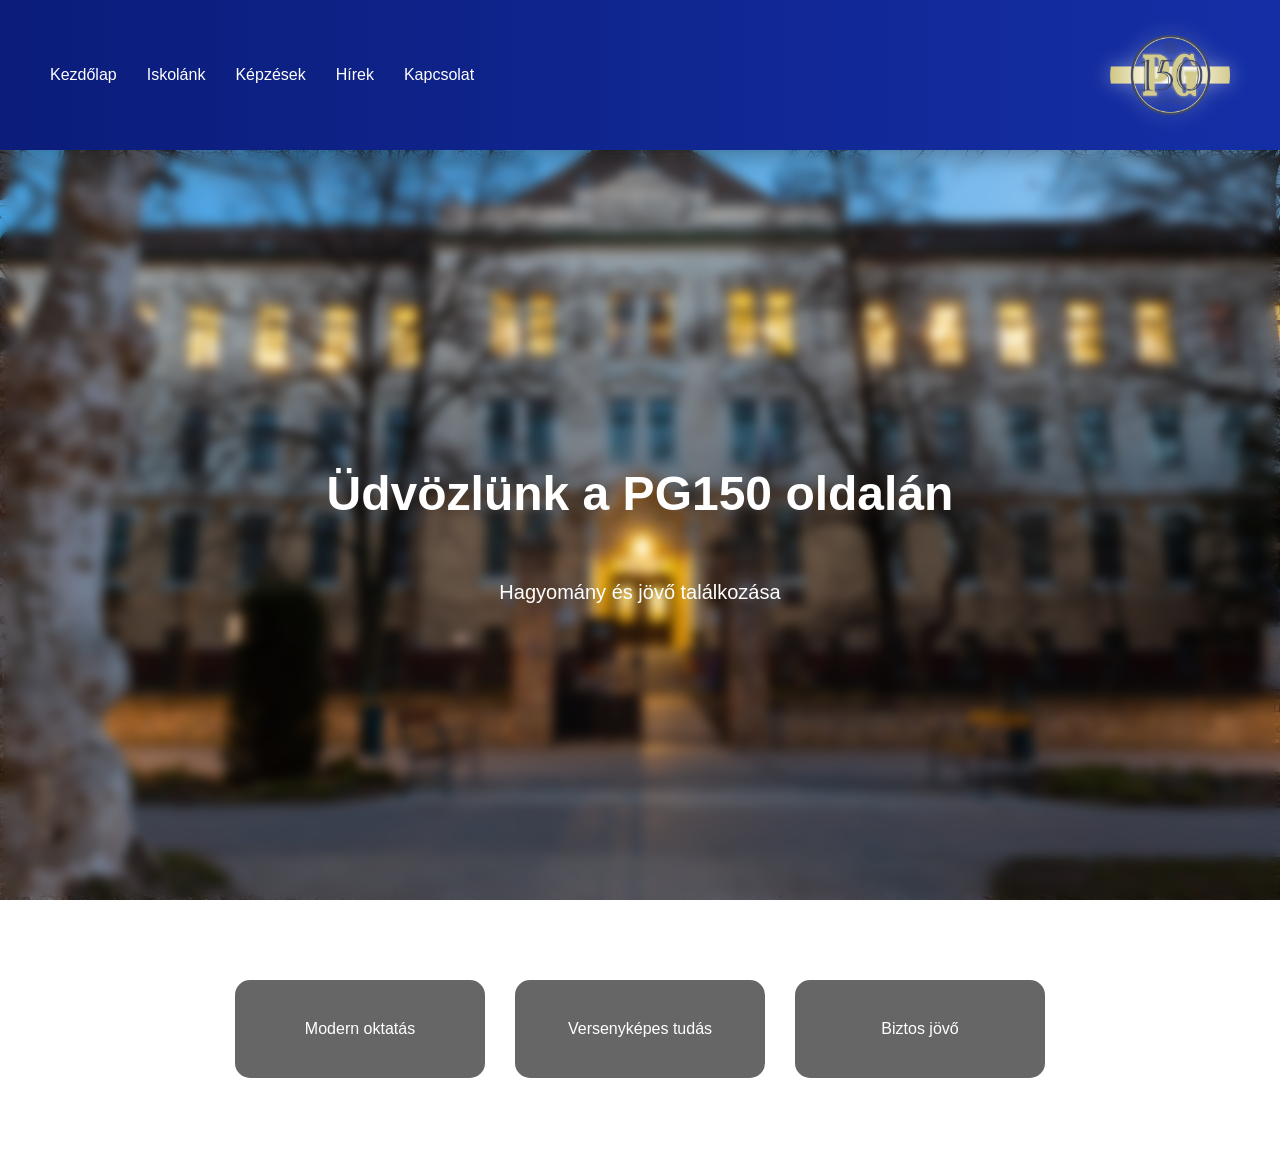
==== index.html @ 6193299e "oldal szepitése" ====
<!DOCTYPE html>
<html lang="hu">
<head>
    <meta charset="UTF-8">
    <meta name="viewport" content="width=device-width, initial-scale=1.0">
    <title>PG150</title>
    <link rel="stylesheet" href="style.css">
</head>
<body>

<header class="logo150">
    <nav>
        <ul>
            <li>Kezdőlap</li>
            <li>Iskolánk</li>
            <li>Képzések</li>
            <li>Hírek</li>
            <li>Kapcsolat</li>
        </ul>
    </nav>

    <img src="kep/logo150.png" alt="PG150 Logo" class="logo">
</header>

<section class="hero">
    <h1 class="fade-in">Üdvözlünk a PG150 oldalán</h1>
    <p class="fade-in delay">Hagyomány és jövő találkozása</p>
</section>

<section class="content">
    <div class="card reveal">Modern oktatás</div>
    <div class="card reveal">Versenyképes tudás</div>
    <div class="card reveal">Biztos jövő</div>
</section>

<script src="script.js"></script>
</body>
</html>
---- style.css ----
*{
  box-sizing: border-box;
  font-family: 'Segoe UI', sans-serif;
}

html, body{
  margin: 0;
  padding: 0;
  height: 100%;
}

/* ==== HÁTTÉR ==== */
body{
  background-image: url(kep/202304211050201709793104_IMG_6706.jpg);
  background-size: cover;
  background-attachment: fixed;
  background-position: center;
  color: white;
}

/* ==== FEJLÉC ==== */
.logo150{
  height: 150px;
  background: linear-gradient(90deg, #0b1c7a, #142fa6);
  display: flex;
  align-items: center;
  justify-content: space-between;
  padding: 0 50px;
  box-shadow: 0 5px 20px rgba(0,0,0,0.4);
}

/* ==== MENÜ ==== */
.logo150 ul{
  display: flex;
  list-style: none;
  gap: 30px;
  padding: 0;
  margin: 0;
}

.logo150 li{
  cursor: pointer;
  position: relative;
}

.logo150 li::after{
  content:'';
  position:absolute;
  left:0;
  bottom:-5px;
  width:0;
  height:2px;
  background:white;
  transition:0.3s;
}

.logo150 li:hover::after{
  width:100%;
}

/* ==== LOGÓ ==== */
.logo{
  width: 120px;
  animation: spinSlow 10s linear infinite;
  filter: drop-shadow(0 0 10px rgba(255,255,255,0.4));
}

@keyframes spinSlow {
  from { transform: rotateY(0); }
  to { transform: rotateY(360deg); }
}

/* ==== HERO ==== */
.hero{
  height: calc(100vh - 150px);
  backdrop-filter: blur(6px);
  display:flex;
  flex-direction: column;
  align-items: center;
  justify-content: center;
  text-align: center;
}

.hero h1{
  font-size: 48px;
}

.hero p{
  font-size: 20px;
  opacity: 0.8;
}

/* ==== BELÉPŐ ANIM ==== */
.fade-in{
  opacity: 0;
  animation: fadeIn 1.5s forwards;
}

.delay{
  animation-delay: 0.5s;
}

@keyframes fadeIn{
  to{
    opacity:1;
    transform: translateY(0);
  }
  from{
    transform: translateY(20px);
  }
}

/* ==== TARTALOM KÁRTYÁK ==== */
.content{
  padding: 80px;
  display: flex;
  gap: 30px;
  justify-content: center;
}

.card{
  background: rgba(0,0,0,0.6);
  padding: 40px;
  border-radius: 15px;
  width: 250px;
  text-align: center;
  transform: translateY(40px);
  opacity: 0;
  transition: 0.6s;
}

.card:hover{
  transform: scale(1.05);
  background: rgba(20,47,166,0.9);
}
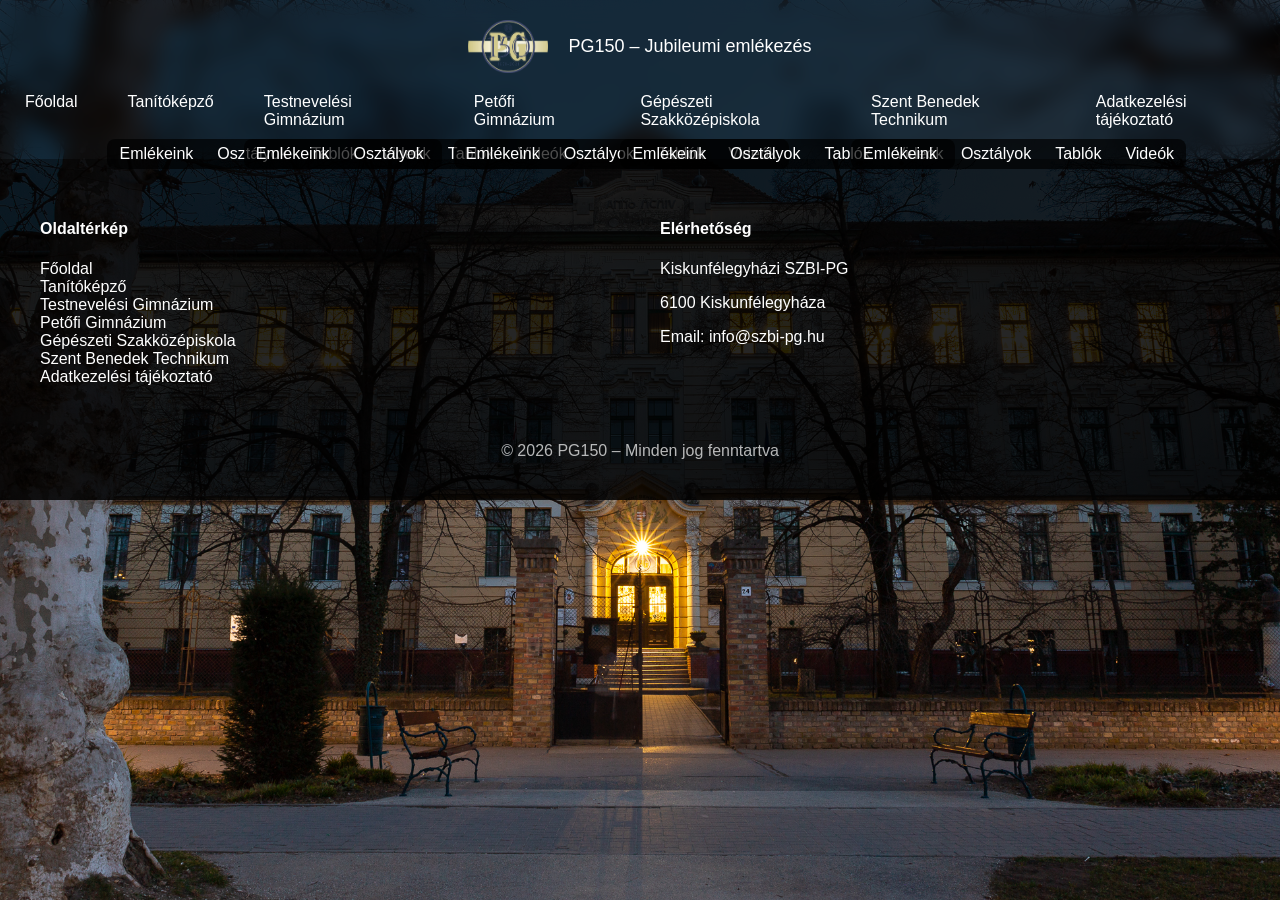
==== commit daac7013: "Az egesz oldal ami fullrosz" ====
--- a/index.html
+++ b/index.html
@@ -1,37 +1,167 @@
 <!DOCTYPE html>
 <html lang="hu">
 <head>
-    <meta charset="UTF-8">
-    <meta name="viewport" content="width=device-width, initial-scale=1.0">
-    <title>PG150</title>
-    <link rel="stylesheet" href="style.css">
+<meta charset="UTF-8">
+<meta name="viewport" content="width=device-width, initial-scale=1.0">
+<title>PG150 Jubileumi oldal</title>
+<link rel="stylesheet" href="style.css">
 </head>
 <body>
 
-<header class="logo150">
-    <nav>
-        <ul>
-            <li>Kezdőlap</li>
-            <li>Iskolánk</li>
-            <li>Képzések</li>
-            <li>Hírek</li>
-            <li>Kapcsolat</li>
-        </ul>
-    </nav>
+<!-- ===== HEADER / FŐMENÜ ===== -->
+<header class="main-header">
+  <div class="logo-area">
+    <img src="kep/logo150.png" class="logo" alt="PG150 Logo">
+    <div class="intro-text">PG150 – Jubileumi emlékezés</div>
+  </div>
 
-    <img src="kep/logo150.png" alt="PG150 Logo" class="logo">
+  <nav class="main-nav">
+  <ul>
+    <li class="menu">Főoldal</li>
+
+    <li class="menu">Tanítóképző
+      <ul class="submenu">
+        <li>Emlékeink</li>
+        <li>Osztályok</li>
+        <li>Tablók</li>
+        <li>Videók</li>
+      </ul>
+    </li>
+
+    <li class="menu">Testnevelési Gimnázium
+      <ul class="submenu">
+        <li>Emlékeink</li>
+        <li>Osztályok</li>
+        <li>Tablók</li>
+        <li>Videók</li>
+      </ul>
+    </li>
+
+    <li class="menu">Petőfi Gimnázium
+      <ul class="submenu">
+        <li>Emlékeink</li>
+        <li>Osztályok</li>
+        <li>Tablók</li>
+        <li>Videók</li>
+      </ul>
+    </li>
+
+    <li class="menu">Gépészeti Szakközépiskola
+      <ul class="submenu">
+        <li>Emlékeink</li>
+        <li>Osztályok</li>
+        <li>Tablók</li>
+        <li>Videók</li>
+      </ul>
+    </li>
+
+    <li class="menu">Szent Benedek Technikum
+      <ul class="submenu">
+        <li>Emlékeink</li>
+        <li>Osztályok</li>
+        <li>Tablók</li>
+        <li>Videók</li>
+      </ul>
+    </li>
+
+    <li class="menu">Adatkezelési tájékoztató</li>
+  </ul>
+</nav>
+
 </header>
 
-<section class="hero">
-    <h1 class="fade-in">Üdvözlünk a PG150 oldalán</h1>
-    <p class="fade-in delay">Hagyomány és jövő találkozása</p>
-</section>
+<!-- ===== FŐ TARTALOM ===== -->
+<main>
 
-<section class="content">
-    <div class="card reveal">Modern oktatás</div>
-    <div class="card reveal">Versenyképes tudás</div>
-    <div class="card reveal">Biztos jövő</div>
-</section>
+  <!-- ===== KORSZAK SZEKCIÓK ===== -->
+  <section class="era glass tanitokepzo-era" style="display:none;">
+    <div class="era-image">
+      <img src="kep/1.fejezet.jpg" alt="Tanítóképző">
+    </div>
+    <div class="era-text">
+      <h2>Tanítóképző</h2>
+      <p>Ide kerül a Tanítóképzős korszak teljes szövege.</p>
+    </div>
+  </section>
+
+  <section class="era glass testneveles-era" style="display:none;">
+    <div class="era-image">
+      <img src="kep/2.fejezet.jpg" alt="Testnevelési Gimnázium">
+    </div>
+    <div class="era-text">
+      <h2>Testnevelési Gimnázium</h2>
+      <p>Ide a hozzá tartozó szöveg…</p>
+    </div>
+  </section>
+
+  <section class="era glass petofi-era" style="display:none;">
+    <div class="era-image">
+      <img src="kep/3.fejezet.jpg" alt="Petőfi Gimnázium">
+    </div>
+    <div class="era-text">
+      <h2>Petőfi Gimnázium</h2>
+      <p>Ide a hozzá tartozó szöveg…</p>
+    </div>
+  </section>
+
+  <section class="era glass gepeszet-era" style="display:none;">
+    <div class="era-image">
+      <img src="kep/4.fejezet.jpg" alt="Gépészeti Szakközépiskola">
+    </div>
+    <div class="era-text">
+      <h2>Gépészeti Szakközépiskola</h2>
+      <p>Ide a hozzá tartozó szöveg…</p>
+    </div>
+  </section>
+
+  <section class="era glass szentbenedek-era" style="display:none;">
+    <div class="era-image">
+      <img src="kep/5.fejezet.jpg" alt="Szent Benedek Technikum">
+    </div>
+    <div class="era-text">
+      <h2>Szent Benedek Technikum</h2>
+      <p>Ide a hozzá tartozó szöveg…</p>
+    </div>
+  </section>
+
+  <section class="era glass adat-era" style="display:none;">
+    <div class="era-image">
+      <img src="kep/6.fejezet.jpg" alt="Adatkezelési tájékoztató">
+    </div>
+    <div class="era-text">
+      <h2>Adatkezelési tájékoztató</h2>
+      <p>Itt jelenik meg az adatkezelési tartalom.</p>
+    </div>
+  </section>
+
+</main>
+
+<!-- ===== FOOTER ===== -->
+<footer class="footer">
+  <div class="footer-map">
+    <h4>Oldaltérkép</h4>
+    <ul>
+      <li>Főoldal</li>
+      <li>Tanítóképző</li>
+      <li>Testnevelési Gimnázium</li>
+      <li>Petőfi Gimnázium</li>
+      <li>Gépészeti Szakközépiskola</li>
+      <li>Szent Benedek Technikum</li>
+      <li>Adatkezelési tájékoztató</li>
+    </ul>
+  </div>
+
+  <div class="footer-contact">
+    <h4>Elérhetőség</h4>
+    <p>Kiskunfélegyházi SZBI-PG</p>
+    <p>6100 Kiskunfélegyháza</p>
+    <p>Email: info@szbi-pg.hu</p>
+  </div>
+
+  <div class="footer-copy">
+    © 2026 PG150 – Minden jog fenntartva
+  </div>
+</footer>
 
 <script src="script.js"></script>
 </body>
--- a/style.css
+++ b/style.css
@@ -1,137 +1,124 @@
-*{
-  box-sizing: border-box;
-  font-family: 'Segoe UI', sans-serif;
+*{box-sizing:border-box;}
+body{
+  margin:0;
+  font-family:'Segoe UI', sans-serif;
+  background:url(kep/202304211050201709793104_IMG_6706.jpg) center/cover fixed;
+  color:white;
 }
 
-html, body{
-  margin: 0;
-  padding: 0;
-  height: 100%;
+/* ===== HEADER ===== */
+.main-header{
+  background: rgba(0,0,0,0.75);
+  padding:20px 0;
+  backdrop-filter: blur(10px);
+  position: sticky;
+  top:0;
+  z-index:1000;
 }
 
-/* ==== HÁTTÉR ==== */
-body{
-  background-image: url(kep/202304211050201709793104_IMG_6706.jpg);
-  background-size: cover;
-  background-attachment: fixed;
-  background-position: center;
-  color: white;
+.logo-area{
+  display:flex;
+  align-items:center;
+  justify-content:center;
+  gap:20px;
+  padding-bottom:10px;
 }
 
-/* ==== FEJLÉC ==== */
-.logo150{
-  height: 150px;
-  background: linear-gradient(90deg, #0b1c7a, #142fa6);
-  display: flex;
-  align-items: center;
-  justify-content: space-between;
-  padding: 0 50px;
-  box-shadow: 0 5px 20px rgba(0,0,0,0.4);
+.logo{width:80px;animation:spinSlow 12s linear infinite;}
+@keyframes spinSlow{to{transform:rotateY(360deg);}}
+.intro-text{font-size:18px; text-align:center;}
+
+/* ===== MENU ===== */
+.main-nav ul{
+  display:flex;
+  justify-content:center;
+  list-style:none;
+  margin:0;
+  padding:0;
 }
 
-/* ==== MENÜ ==== */
-.logo150 ul{
-  display: flex;
-  list-style: none;
-  gap: 30px;
-  padding: 0;
-  margin: 0;
-}
-
-.logo150 li{
-  cursor: pointer;
-  position: relative;
-}
-
-.logo150 li::after{
-  content:'';
-  position:absolute;
-  left:0;
-  bottom:-5px;
-  width:0;
-  height:2px;
-  background:white;
+.menu{
+  position:relative;
+  padding:10px 20px;
+  margin:0 5px;
+  cursor:pointer;
+  border-radius:10px;
   transition:0.3s;
 }
 
-.logo150 li:hover::after{
-  width:100%;
+/* Alapból rejtve az almenü */
+.submenu{
+  display:none; 
+  position:absolute;
+  top:100%;
+  left:0;
+  list-style:none;
+  padding:10px;
+  min-width:180px;
+  background:rgba(0,0,0,0.7);
+  border-radius:8px;
 }
 
-/* ==== LOGÓ ==== */
-.logo{
-  width: 120px;
-  animation: spinSlow 10s linear infinite;
-  filter: drop-shadow(0 0 10px rgba(255,255,255,0.4));
+/* Csak hover-re jelenik meg */
+.menu:hover .submenu{
+  display:block;
 }
-
-@keyframes spinSlow {
-  from { transform: rotateY(0); }
-  to { transform: rotateY(360deg); }
-}
-
-/* ==== HERO ==== */
-.hero{
-  height: calc(100vh - 150px);
-  backdrop-filter: blur(6px);
-  display:flex;
-  flex-direction: column;
-  align-items: center;
-  justify-content: center;
-  text-align: center;
-}
-
-.hero h1{
-  font-size: 48px;
-}
-
-.hero p{
-  font-size: 20px;
-  opacity: 0.8;
-}
-
-/* ==== BELÉPŐ ANIM ==== */
-.fade-in{
-  opacity: 0;
-  animation: fadeIn 1.5s forwards;
-}
-
-.delay{
-  animation-delay: 0.5s;
-}
-
-@keyframes fadeIn{
-  to{
-    opacity:1;
-    transform: translateY(0);
-  }
-  from{
-    transform: translateY(20px);
-  }
-}
-
-/* ==== TARTALOM KÁRTYÁK ==== */
-.content{
-  padding: 80px;
-  display: flex;
-  gap: 30px;
-  justify-content: center;
-}
-
-.card{
-  background: rgba(0,0,0,0.6);
-  padding: 40px;
-  border-radius: 15px;
-  width: 250px;
-  text-align: center;
-  transform: translateY(40px);
-  opacity: 0;
-  transition: 0.6s;
-}
-
-.card:hover{
-  transform: scale(1.05);
-  background: rgba(20,47,166,0.9);
+.submenu li{
+  padding:6px 12px;
+  white-space: nowrap;
 }
 
 
+/* Színek a menü pontokhoz */
+.tanitokepzo{background:#311d1f;color:#fcf5a8;}
+.testneveles{background:#1f3864;color:#bbd5ed;}
+.petofi{background:#385723;color:#ccffcc;}
+.gepeszet{background:#636466;color:#dcddde;}
+.szentbenedek{background:#6d4e27;color:#f3dbaf;}
+.mozaik{background:#8a0054;color:#e2d0d9;}
+
+/* ===== TARTALOM ===== */
+.glass{
+  max-width:1100px;
+  margin:60px auto;
+  padding:40px;
+  background:rgba(255,255,255,0.12);
+  backdrop-filter:blur(14px);
+  border-radius:30px;
+  box-shadow:0 20px 40px rgba(0,0,0,0.5);
+}
+.era{
+  display:grid;
+  grid-template-columns:1fr 1.2fr;
+  gap:40px;
+  align-items:center;
+  margin-bottom:80px;
+}
+.era-image img{width:100%;border-radius:20px;box-shadow:0 20px 40px rgba(0,0,0,0.5);}
+.era-text h2{margin-top:0;font-size:32px;}
+.era-text p{line-height:1.7;font-size:17px;}
+
+/* Korszak színek */
+.tanitokepzo-era h2{color:#fcf5a8;}
+.testneveles-era h2{color:#bbd5ed;}
+.petofi-era h2{color:#ccffcc;}
+.gepeszet-era h2{color:#dcddde;}
+.szentbenedek-era h2{color:#f3dbaf;}
+.adat-era h2{color:#e2d0d9;}
+
+/* ===== FOOTER ===== */
+.footer{
+  background:rgba(0,0,0,0.85);
+  padding:40px;
+  display:grid;
+  grid-template-columns:1fr 1fr;
+  gap:40px;
+}
+.footer ul{list-style:none;padding:0;}
+.footer-copy{grid-column:1/-1;text-align:center;opacity:0.7;}
+
+/* ===== RESPONSIVE ===== */
+@media(max-width:900px){
+  .era{grid-template-columns:1fr;text-align:center;}
+  .main-nav ul{flex-direction:column;}
+}
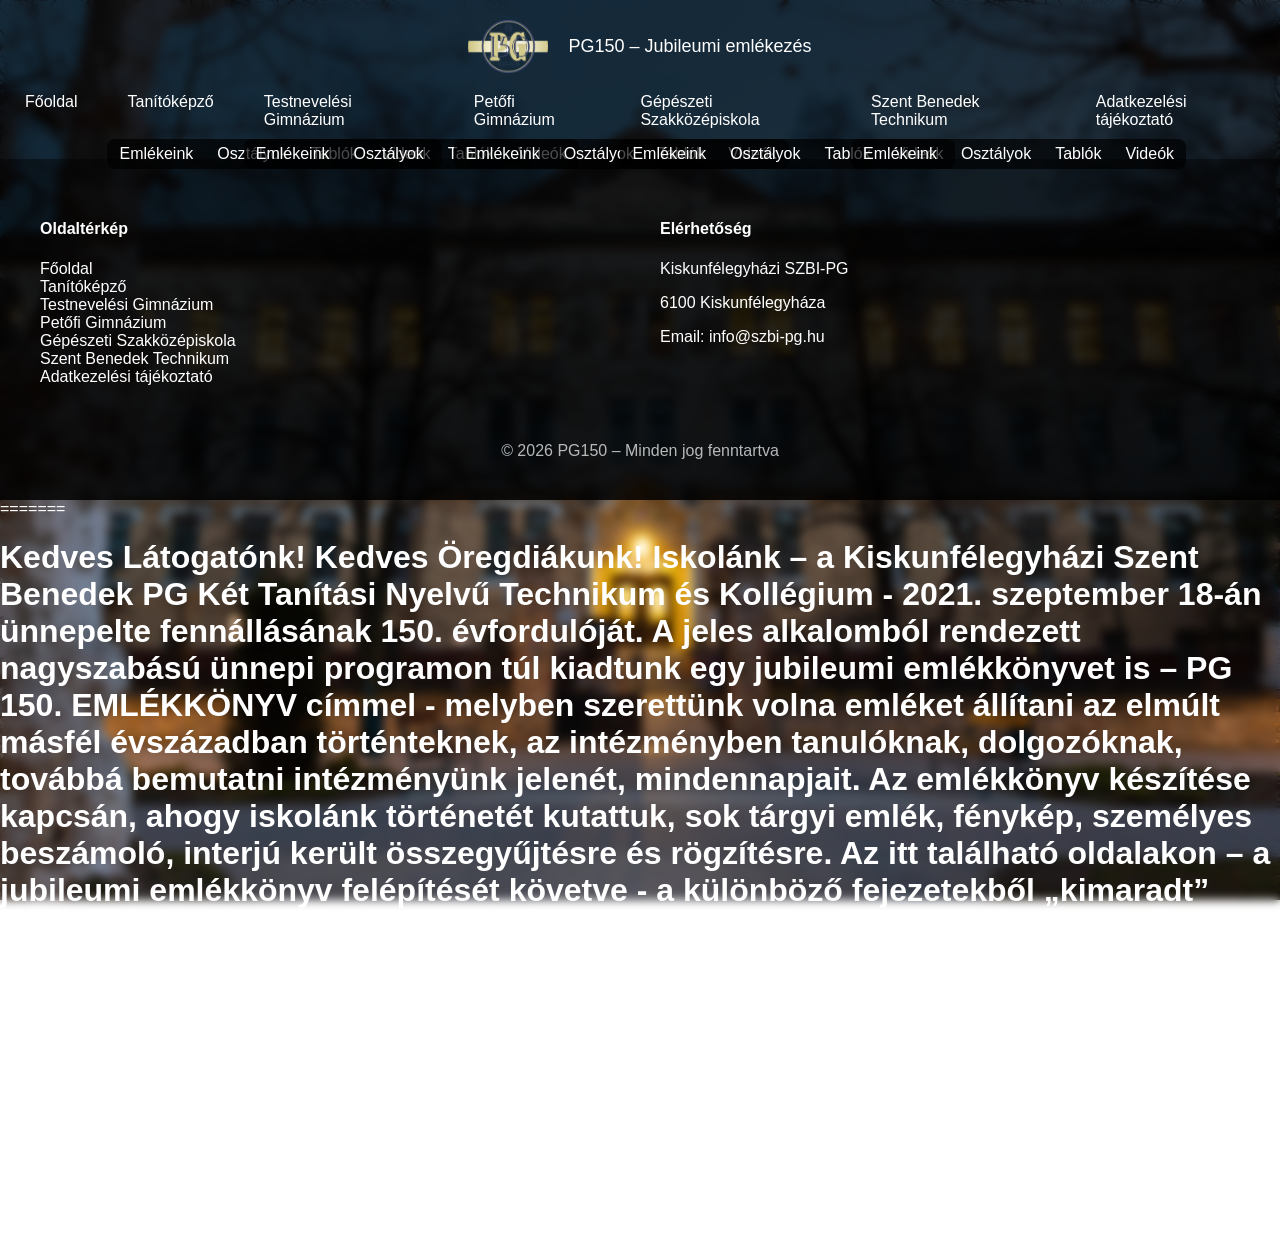
==== commit ad1bf2d3: "wwe éáj" ====
--- a/index.html
+++ b/index.html
@@ -78,6 +78,7 @@
     <div class="era-image">
       <img src="kep/1.fejezet.jpg" alt="Tanítóképző">
     </div>
+<<<<<<< Updated upstream
     <div class="era-text">
       <h2>Tanítóképző</h2>
       <p>Ide kerül a Tanítóképzős korszak teljes szövege.</p>
@@ -164,5 +165,20 @@
 </footer>
 
 <script src="script.js"></script>
+=======
+    <h1>Kedves Látogatónk!
+Kedves Öregdiákunk!
+
+Iskolánk – a Kiskunfélegyházi Szent Benedek PG Két Tanítási Nyelvű Technikum és Kollégium - 2021. szeptember 18-án ünnepelte fennállásának 150. évfordulóját.
+A jeles alkalomból rendezett nagyszabású ünnepi programon túl kiadtunk egy jubileumi emlékkönyvet is – PG 150. EMLÉKKÖNYV címmel - melyben szerettünk volna emléket állítani az elmúlt másfél évszázadban történteknek, az intézményben tanulóknak, dolgozóknak, továbbá bemutatni intézményünk jelenét, mindennapjait.
+Az emlékkönyv készítése kapcsán, ahogy iskolánk történetét kutattuk, sok tárgyi emlék, fénykép, személyes beszámoló, interjú került összegyűjtésre és rögzítésre.
+Az itt található oldalakon – a jubileumi emlékkönyv felépítését követve - a különböző fejezetekből „kimaradt” képeket és kapcsolódó interjúkat, összegyűjtött anyagokat szeretnénk megtekinthetővé és elérhetővé tenni.
+Látható és elérhető továbbá ezen a felületen az évfordulóra való készületünk és ünneplésünk során létrejött tartalom – visszaemlékező videók, az ünnepségen készült felvételek stb.
+
+Szeretettel bíztatjuk a Kedves Látogatót, hogy forgassa a jubileumi emlékkönyvünket és lapozza át itt is a virtuális oldalakat tartalmakat. Tekintsék meg azt a gazdag háttéranyagot, melyet öregdiákjaink, elődeink rendelkezésünkre bocsátottak – szóban, képben, tárgyi emlékekben.
+
+Iskolaközösségünk nevében: a Jubileumi Emlékbizottság
+</h1>
+>>>>>>> Stashed changes
 </body>
 </html>
--- a/style.css
+++ b/style.css
@@ -1,9 +1,37 @@
 *{box-sizing:border-box;}
 body{
+<<<<<<< Updated upstream
   margin:0;
   font-family:'Segoe UI', sans-serif;
   background:url(kep/202304211050201709793104_IMG_6706.jpg) center/cover fixed;
   color:white;
+=======
+background-size: auto;
+background-image:url(kep/202304211050201709793104_IMG_6706.jpg);
+backdrop-filter: blur(5px);
+margin: 0;
+padding: 0px;
+padding-left: 0px;
+padding-bottom: 0px;
+padding-top: 0px;
+padding-right: 0px;
+background-repeat: repeat-y no-repeat;
+  background-image: url(kep/202304211050201709793104_IMG_6706.jpg);
+  background-position: center center;   /* KÖZÉPRE */
+  background-repeat: no-repeat;          /* ne ismétlődjön */
+  background-size: cover;                /* töltse ki a képernyőt */
+  
+  backdrop-filter: blur(5px);
+  margin: 0;
+  padding: 0;
+
+}
+.logo150{
+    text-align: center; 
+    background-color: rgb(21, 21, 150);
+    height: 150px;
+
+>>>>>>> Stashed changes
 }
 
 /* ===== HEADER ===== */
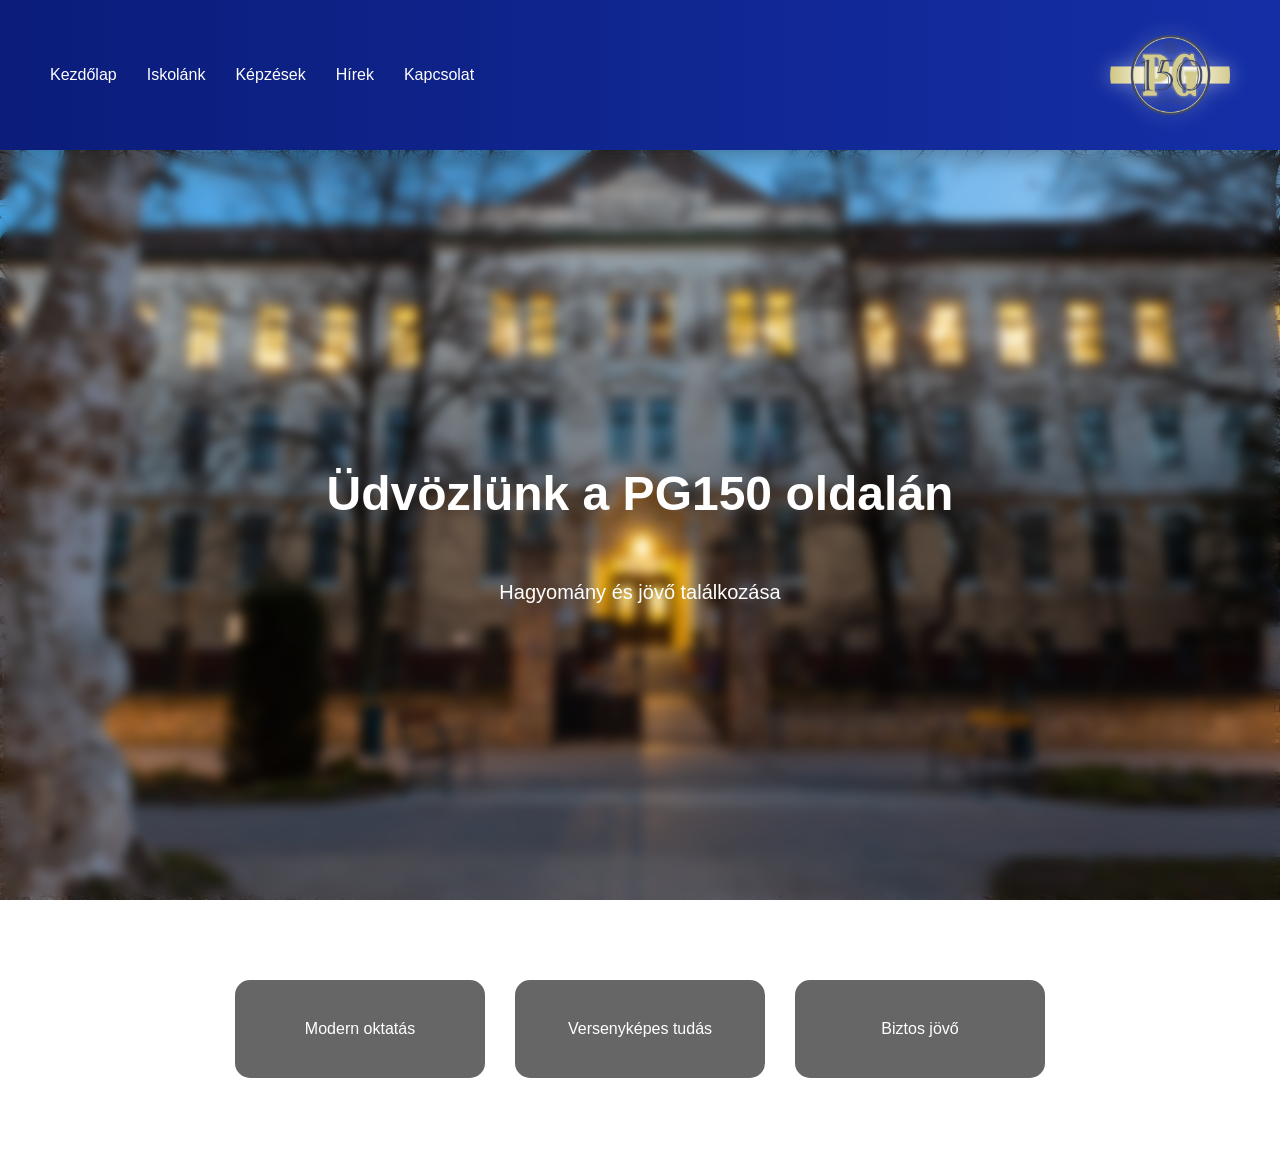
==== commit 7a347907: "Vissza az alapokra" ====
--- a/index.html
+++ b/index.html
@@ -1,184 +1,38 @@
 <!DOCTYPE html>
 <html lang="hu">
 <head>
-<meta charset="UTF-8">
-<meta name="viewport" content="width=device-width, initial-scale=1.0">
-<title>PG150 Jubileumi oldal</title>
-<link rel="stylesheet" href="style.css">
+    <meta charset="UTF-8">
+    <meta name="viewport" content="width=device-width, initial-scale=1.0">
+    <title>PG150</title>
+    <link rel="stylesheet" href="style.css">
 </head>
 <body>
 
-<!-- ===== HEADER / FŐMENÜ ===== -->
-<header class="main-header">
-  <div class="logo-area">
-    <img src="kep/logo150.png" class="logo" alt="PG150 Logo">
-    <div class="intro-text">PG150 – Jubileumi emlékezés</div>
-  </div>
+<header class="logo150">
+    <nav>
+        <ul>
+            <li>Kezdőlap</li>
+            <li>Iskolánk</li>
+            <li>Képzések</li>
+            <li>Hírek</li>
+            <li>Kapcsolat</li>
+        </ul>
+    </nav>
 
-  <nav class="main-nav">
-  <ul>
-    <li class="menu">Főoldal</li>
-
-    <li class="menu">Tanítóképző
-      <ul class="submenu">
-        <li>Emlékeink</li>
-        <li>Osztályok</li>
-        <li>Tablók</li>
-        <li>Videók</li>
-      </ul>
-    </li>
-
-    <li class="menu">Testnevelési Gimnázium
-      <ul class="submenu">
-        <li>Emlékeink</li>
-        <li>Osztályok</li>
-        <li>Tablók</li>
-        <li>Videók</li>
-      </ul>
-    </li>
-
-    <li class="menu">Petőfi Gimnázium
-      <ul class="submenu">
-        <li>Emlékeink</li>
-        <li>Osztályok</li>
-        <li>Tablók</li>
-        <li>Videók</li>
-      </ul>
-    </li>
-
-    <li class="menu">Gépészeti Szakközépiskola
-      <ul class="submenu">
-        <li>Emlékeink</li>
-        <li>Osztályok</li>
-        <li>Tablók</li>
-        <li>Videók</li>
-      </ul>
-    </li>
-
-    <li class="menu">Szent Benedek Technikum
-      <ul class="submenu">
-        <li>Emlékeink</li>
-        <li>Osztályok</li>
-        <li>Tablók</li>
-        <li>Videók</li>
-      </ul>
-    </li>
-
-    <li class="menu">Adatkezelési tájékoztató</li>
-  </ul>
-</nav>
-
+    <img src="kep/logo150.png" alt="PG150 Logo" class="logo">
 </header>
 
-<!-- ===== FŐ TARTALOM ===== -->
-<main>
+<section class="hero">
+    <h1 class="fade-in">Üdvözlünk a PG150 oldalán</h1>
+    <p class="fade-in delay">Hagyomány és jövő találkozása</p>
+</section>
 
-  <!-- ===== KORSZAK SZEKCIÓK ===== -->
-  <section class="era glass tanitokepzo-era" style="display:none;">
-    <div class="era-image">
-      <img src="kep/1.fejezet.jpg" alt="Tanítóképző">
-    </div>
-<<<<<<< Updated upstream
-    <div class="era-text">
-      <h2>Tanítóképző</h2>
-      <p>Ide kerül a Tanítóképzős korszak teljes szövege.</p>
-    </div>
-  </section>
-
-  <section class="era glass testneveles-era" style="display:none;">
-    <div class="era-image">
-      <img src="kep/2.fejezet.jpg" alt="Testnevelési Gimnázium">
-    </div>
-    <div class="era-text">
-      <h2>Testnevelési Gimnázium</h2>
-      <p>Ide a hozzá tartozó szöveg…</p>
-    </div>
-  </section>
-
-  <section class="era glass petofi-era" style="display:none;">
-    <div class="era-image">
-      <img src="kep/3.fejezet.jpg" alt="Petőfi Gimnázium">
-    </div>
-    <div class="era-text">
-      <h2>Petőfi Gimnázium</h2>
-      <p>Ide a hozzá tartozó szöveg…</p>
-    </div>
-  </section>
-
-  <section class="era glass gepeszet-era" style="display:none;">
-    <div class="era-image">
-      <img src="kep/4.fejezet.jpg" alt="Gépészeti Szakközépiskola">
-    </div>
-    <div class="era-text">
-      <h2>Gépészeti Szakközépiskola</h2>
-      <p>Ide a hozzá tartozó szöveg…</p>
-    </div>
-  </section>
-
-  <section class="era glass szentbenedek-era" style="display:none;">
-    <div class="era-image">
-      <img src="kep/5.fejezet.jpg" alt="Szent Benedek Technikum">
-    </div>
-    <div class="era-text">
-      <h2>Szent Benedek Technikum</h2>
-      <p>Ide a hozzá tartozó szöveg…</p>
-    </div>
-  </section>
-
-  <section class="era glass adat-era" style="display:none;">
-    <div class="era-image">
-      <img src="kep/6.fejezet.jpg" alt="Adatkezelési tájékoztató">
-    </div>
-    <div class="era-text">
-      <h2>Adatkezelési tájékoztató</h2>
-      <p>Itt jelenik meg az adatkezelési tartalom.</p>
-    </div>
-  </section>
-
-</main>
-
-<!-- ===== FOOTER ===== -->
-<footer class="footer">
-  <div class="footer-map">
-    <h4>Oldaltérkép</h4>
-    <ul>
-      <li>Főoldal</li>
-      <li>Tanítóképző</li>
-      <li>Testnevelési Gimnázium</li>
-      <li>Petőfi Gimnázium</li>
-      <li>Gépészeti Szakközépiskola</li>
-      <li>Szent Benedek Technikum</li>
-      <li>Adatkezelési tájékoztató</li>
-    </ul>
-  </div>
-
-  <div class="footer-contact">
-    <h4>Elérhetőség</h4>
-    <p>Kiskunfélegyházi SZBI-PG</p>
-    <p>6100 Kiskunfélegyháza</p>
-    <p>Email: info@szbi-pg.hu</p>
-  </div>
-
-  <div class="footer-copy">
-    © 2026 PG150 – Minden jog fenntartva
-  </div>
-</footer>
+<section class="content">
+    <div class="card reveal">Modern oktatás</div>
+    <div class="card reveal">Versenyképes tudás</div>
+    <div class="card reveal">Biztos jövő</div>
+</section>
 
 <script src="script.js"></script>
-=======
-    <h1>Kedves Látogatónk!
-Kedves Öregdiákunk!
-
-Iskolánk – a Kiskunfélegyházi Szent Benedek PG Két Tanítási Nyelvű Technikum és Kollégium - 2021. szeptember 18-án ünnepelte fennállásának 150. évfordulóját.
-A jeles alkalomból rendezett nagyszabású ünnepi programon túl kiadtunk egy jubileumi emlékkönyvet is – PG 150. EMLÉKKÖNYV címmel - melyben szerettünk volna emléket állítani az elmúlt másfél évszázadban történteknek, az intézményben tanulóknak, dolgozóknak, továbbá bemutatni intézményünk jelenét, mindennapjait.
-Az emlékkönyv készítése kapcsán, ahogy iskolánk történetét kutattuk, sok tárgyi emlék, fénykép, személyes beszámoló, interjú került összegyűjtésre és rögzítésre.
-Az itt található oldalakon – a jubileumi emlékkönyv felépítését követve - a különböző fejezetekből „kimaradt” képeket és kapcsolódó interjúkat, összegyűjtött anyagokat szeretnénk megtekinthetővé és elérhetővé tenni.
-Látható és elérhető továbbá ezen a felületen az évfordulóra való készületünk és ünneplésünk során létrejött tartalom – visszaemlékező videók, az ünnepségen készült felvételek stb.
-
-Szeretettel bíztatjuk a Kedves Látogatót, hogy forgassa a jubileumi emlékkönyvünket és lapozza át itt is a virtuális oldalakat tartalmakat. Tekintsék meg azt a gazdag háttéranyagot, melyet öregdiákjaink, elődeink rendelkezésünkre bocsátottak – szóban, képben, tárgyi emlékekben.
-
-Iskolaközösségünk nevében: a Jubileumi Emlékbizottság
-</h1>
->>>>>>> Stashed changes
 </body>
 </html>
--- a/style.css
+++ b/style.css
@@ -1,152 +1,135 @@
-*{box-sizing:border-box;}
-body{
-<<<<<<< Updated upstream
-  margin:0;
-  font-family:'Segoe UI', sans-serif;
-  background:url(kep/202304211050201709793104_IMG_6706.jpg) center/cover fixed;
-  color:white;
-=======
-background-size: auto;
-background-image:url(kep/202304211050201709793104_IMG_6706.jpg);
-backdrop-filter: blur(5px);
-margin: 0;
-padding: 0px;
-padding-left: 0px;
-padding-bottom: 0px;
-padding-top: 0px;
-padding-right: 0px;
-background-repeat: repeat-y no-repeat;
-  background-image: url(kep/202304211050201709793104_IMG_6706.jpg);
-  background-position: center center;   /* KÖZÉPRE */
-  background-repeat: no-repeat;          /* ne ismétlődjön */
-  background-size: cover;                /* töltse ki a képernyőt */
-  
-  backdrop-filter: blur(5px);
+*{
+  box-sizing: border-box;
+  font-family: 'Segoe UI', sans-serif;
+}
+
+html, body{
   margin: 0;
   padding: 0;
-
-}
-.logo150{
-    text-align: center; 
-    background-color: rgb(21, 21, 150);
-    height: 150px;
-
->>>>>>> Stashed changes
+  height: 100%;
 }
 
-/* ===== HEADER ===== */
-.main-header{
-  background: rgba(0,0,0,0.75);
-  padding:20px 0;
-  backdrop-filter: blur(10px);
-  position: sticky;
-  top:0;
-  z-index:1000;
+/* ==== HÁTTÉR ==== */
+body{
+  background-image: url(kep/202304211050201709793104_IMG_6706.jpg);
+  background-size: cover;
+  background-attachment: fixed;
+  background-position: center;
+  color: white;
 }
 
-.logo-area{
-  display:flex;
-  align-items:center;
-  justify-content:center;
-  gap:20px;
-  padding-bottom:10px;
+/* ==== FEJLÉC ==== */
+.logo150{
+  height: 150px;
+  background: linear-gradient(90deg, #0b1c7a, #142fa6);
+  display: flex;
+  align-items: center;
+  justify-content: space-between;
+  padding: 0 50px;
+  box-shadow: 0 5px 20px rgba(0,0,0,0.4);
 }
 
-.logo{width:80px;animation:spinSlow 12s linear infinite;}
-@keyframes spinSlow{to{transform:rotateY(360deg);}}
-.intro-text{font-size:18px; text-align:center;}
-
-/* ===== MENU ===== */
-.main-nav ul{
-  display:flex;
-  justify-content:center;
-  list-style:none;
-  margin:0;
-  padding:0;
+/* ==== MENÜ ==== */
+.logo150 ul{
+  display: flex;
+  list-style: none;
+  gap: 30px;
+  padding: 0;
+  margin: 0;
 }
 
-.menu{
-  position:relative;
-  padding:10px 20px;
-  margin:0 5px;
-  cursor:pointer;
-  border-radius:10px;
+.logo150 li{
+  cursor: pointer;
+  position: relative;
+}
+
+.logo150 li::after{
+  content:'';
+  position:absolute;
+  left:0;
+  bottom:-5px;
+  width:0;
+  height:2px;
+  background:white;
   transition:0.3s;
 }
 
-/* Alapból rejtve az almenü */
-.submenu{
-  display:none; 
-  position:absolute;
-  top:100%;
-  left:0;
-  list-style:none;
-  padding:10px;
-  min-width:180px;
-  background:rgba(0,0,0,0.7);
-  border-radius:8px;
+.logo150 li:hover::after{
+  width:100%;
 }
 
-/* Csak hover-re jelenik meg */
-.menu:hover .submenu{
-  display:block;
-}
-.submenu li{
-  padding:6px 12px;
-  white-space: nowrap;
+/* ==== LOGÓ ==== */
+.logo{
+  width: 120px;
+  animation: spinSlow 10s linear infinite;
+  filter: drop-shadow(0 0 10px rgba(255,255,255,0.4));
 }
 
+@keyframes spinSlow {
+  from { transform: rotateY(0); }
+  to { transform: rotateY(360deg); }
+}
 
-/* Színek a menü pontokhoz */
-.tanitokepzo{background:#311d1f;color:#fcf5a8;}
-.testneveles{background:#1f3864;color:#bbd5ed;}
-.petofi{background:#385723;color:#ccffcc;}
-.gepeszet{background:#636466;color:#dcddde;}
-.szentbenedek{background:#6d4e27;color:#f3dbaf;}
-.mozaik{background:#8a0054;color:#e2d0d9;}
+/* ==== HERO ==== */
+.hero{
+  height: calc(100vh - 150px);
+  backdrop-filter: blur(6px);
+  display:flex;
+  flex-direction: column;
+  align-items: center;
+  justify-content: center;
+  text-align: center;
+}
 
-/* ===== TARTALOM ===== */
-.glass{
-  max-width:1100px;
-  margin:60px auto;
-  padding:40px;
-  background:rgba(255,255,255,0.12);
-  backdrop-filter:blur(14px);
-  border-radius:30px;
-  box-shadow:0 20px 40px rgba(0,0,0,0.5);
+.hero h1{
+  font-size: 48px;
 }
-.era{
-  display:grid;
-  grid-template-columns:1fr 1.2fr;
-  gap:40px;
-  align-items:center;
-  margin-bottom:80px;
+
+.hero p{
+  font-size: 20px;
+  opacity: 0.8;
 }
-.era-image img{width:100%;border-radius:20px;box-shadow:0 20px 40px rgba(0,0,0,0.5);}
-.era-text h2{margin-top:0;font-size:32px;}
-.era-text p{line-height:1.7;font-size:17px;}
 
-/* Korszak színek */
-.tanitokepzo-era h2{color:#fcf5a8;}
-.testneveles-era h2{color:#bbd5ed;}
-.petofi-era h2{color:#ccffcc;}
-.gepeszet-era h2{color:#dcddde;}
-.szentbenedek-era h2{color:#f3dbaf;}
-.adat-era h2{color:#e2d0d9;}
+/* ==== BELÉPŐ ANIM ==== */
+.fade-in{
+  opacity: 0;
+  animation: fadeIn 1.5s forwards;
+}
 
-/* ===== FOOTER ===== */
-.footer{
-  background:rgba(0,0,0,0.85);
-  padding:40px;
-  display:grid;
-  grid-template-columns:1fr 1fr;
-  gap:40px;
+.delay{
+  animation-delay: 0.5s;
 }
-.footer ul{list-style:none;padding:0;}
-.footer-copy{grid-column:1/-1;text-align:center;opacity:0.7;}
 
-/* ===== RESPONSIVE ===== */
-@media(max-width:900px){
-  .era{grid-template-columns:1fr;text-align:center;}
-  .main-nav ul{flex-direction:column;}
+@keyframes fadeIn{
+  to{
+    opacity:1;
+    transform: translateY(0);
+  }
+  from{
+    transform: translateY(20px);
+  }
 }
+
+/* ==== TARTALOM KÁRTYÁK ==== */
+.content{
+  padding: 80px;
+  display: flex;
+  gap: 30px;
+  justify-content: center;
+}
+
+.card{
+  background: rgba(0,0,0,0.6);
+  padding: 40px;
+  border-radius: 15px;
+  width: 250px;
+  text-align: center;
+  transform: translateY(40px);
+  opacity: 0;
+  transition: 0.6s;
+}
+
+.card:hover{
+  transform: scale(1.05);
+  background: rgba(20,47,166,0.9);
+}
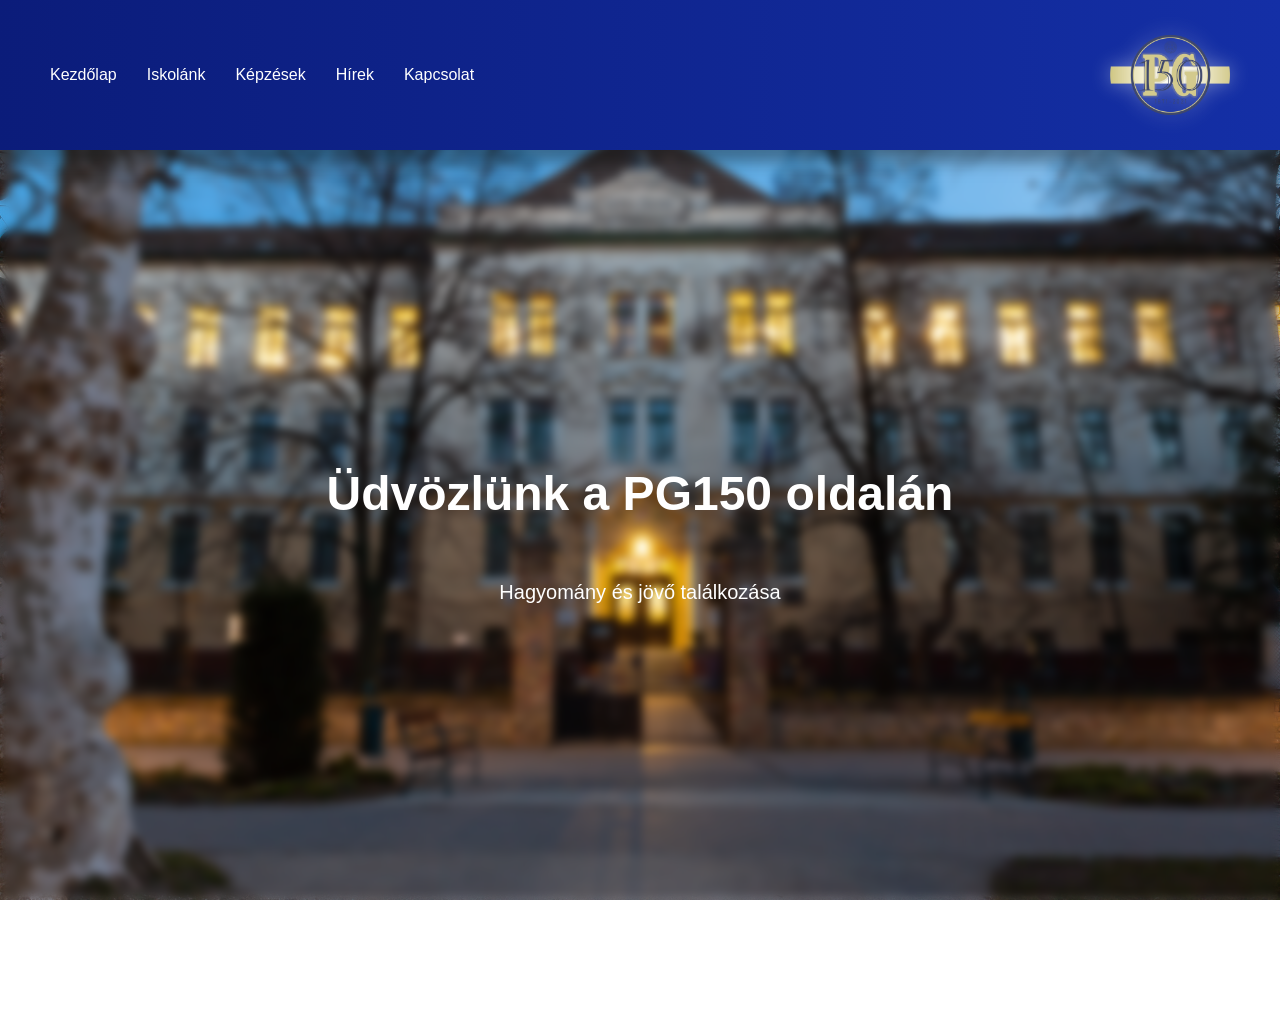
==== commit 8c765a17: "Merge branch 'csabikasz-' of https://github.com/Csiky-has-long/pg150 into csabikasz-" ====
--- a/index.html
+++ b/index.html
@@ -26,13 +26,70 @@
     <h1 class="fade-in">Üdvözlünk a PG150 oldalán</h1>
     <p class="fade-in delay">Hagyomány és jövő találkozása</p>
 </section>
+    <div class="era-text">
+      <h2>Tanítóképző</h2>
+      <p>Ide kerül a Tanítóképzős korszak teljes szövege.</p>
+    </div>
+  </section>
 
-<section class="content">
-    <div class="card reveal">Modern oktatás</div>
-    <div class="card reveal">Versenyképes tudás</div>
-    <div class="card reveal">Biztos jövő</div>
-</section>
+  <section class="era glass testneveles-era" style="display:none;">
+    <div class="era-image">
+      <img src="kep/2.fejezet.jpg" alt="Testnevelési Gimnázium">
+    </div>
+    <div class="era-text">
+      <h2>Testnevelési Gimnázium</h2>
+      <p>Ide a hozzá tartozó szöveg…</p>
+    </div>
+  </section>
 
+  <section class="era glass petofi-era" style="display:none;">
+    <div class="era-image">
+      <img src="kep/3.fejezet.jpg" alt="Petőfi Gimnázium">
+    </div>
+    <div class="era-text">
+      <h2>Petőfi Gimnázium</h2>
+      <p>Ide a hozzá tartozó szöveg…</p>
+    </div>
+  </section>
+
+  <section class="era glass gepeszet-era" style="display:none;">
+    <div class="era-image">
+      <img src="kep/4.fejezet.jpg" alt="Gépészeti Szakközépiskola">
+    </div>
+    <div class="era-text">
+      <h2>Gépészeti Szakközépiskola</h2>
+      <p>Ide a hozzá tartozó szöveg…</p>
+    </div>
+  </section>
+
+  <section class="era glass szentbenedek-era" style="display:none;">
+    <div class="era-image">
+      <img src="kep/5.fejezet.jpg" alt="Szent Benedek Technikum">
+    </div>
+    <div class="era-text">
+      <h2>Szent Benedek Technikum</h2>
+      <p>Ide a hozzá tartozó szöveg…</p>
+    </div>
+  </section>
+
+  <section class="era glass adat-era" style="display:none;">
+    <div class="era-image">
+      <img src="kep/6.fejezet.jpg" alt="Adatkezelési tájékoztató">
+    </div>
+    <div class="era-text">
+      <h2>Adatkezelési tájékoztató</h2>
+      <p>Itt jelenik meg az adatkezelési tartalom.</p>
+    </div>
+  </section>
+
+</main>
+
+<!-- ===== FOOTER ===== -->
+  <div class="footer-copy">
+    © 2026 PG150 – Minden jog fenntartva
+  </div>
+</footer>
 <script src="script.js"></script>
+
 </body>
 </html>
--- a/style.css
+++ b/style.css
@@ -16,6 +16,30 @@
   background-attachment: fixed;
   background-position: center;
   color: white;
+  background-size: auto;
+  background-image:url(kep/202304211050201709793104_IMG_6706.jpg);
+  backdrop-filter: blur(5px);
+  margin: 0;
+  padding: 0px;
+  padding-left: 0px;
+  padding-bottom: 0px;
+  padding-top: 0px;
+  padding-right: 0px;
+  background-repeat: repeat-y no-repeat;
+  background-image: url(kep/202304211050201709793104_IMG_6706.jpg);
+  background-position: center center;   /* KÖZÉPRE */
+  background-repeat: no-repeat;          /* ne ismétlődjön */
+  background-size: cover;                /* töltse ki a képernyőt */
+  
+  backdrop-filter: blur(5px);
+  margin: 0;
+  padding: 0;
+
+}
+.logo150{
+    text-align: center; 
+    background-color: rgb(21, 21, 150);
+    height: 150px;
 }
 
 /* ==== FEJLÉC ==== */
@@ -133,3 +157,6 @@
   transform: scale(1.05);
   background: rgba(20,47,166,0.9);
 }
+.footer{
+  
+}
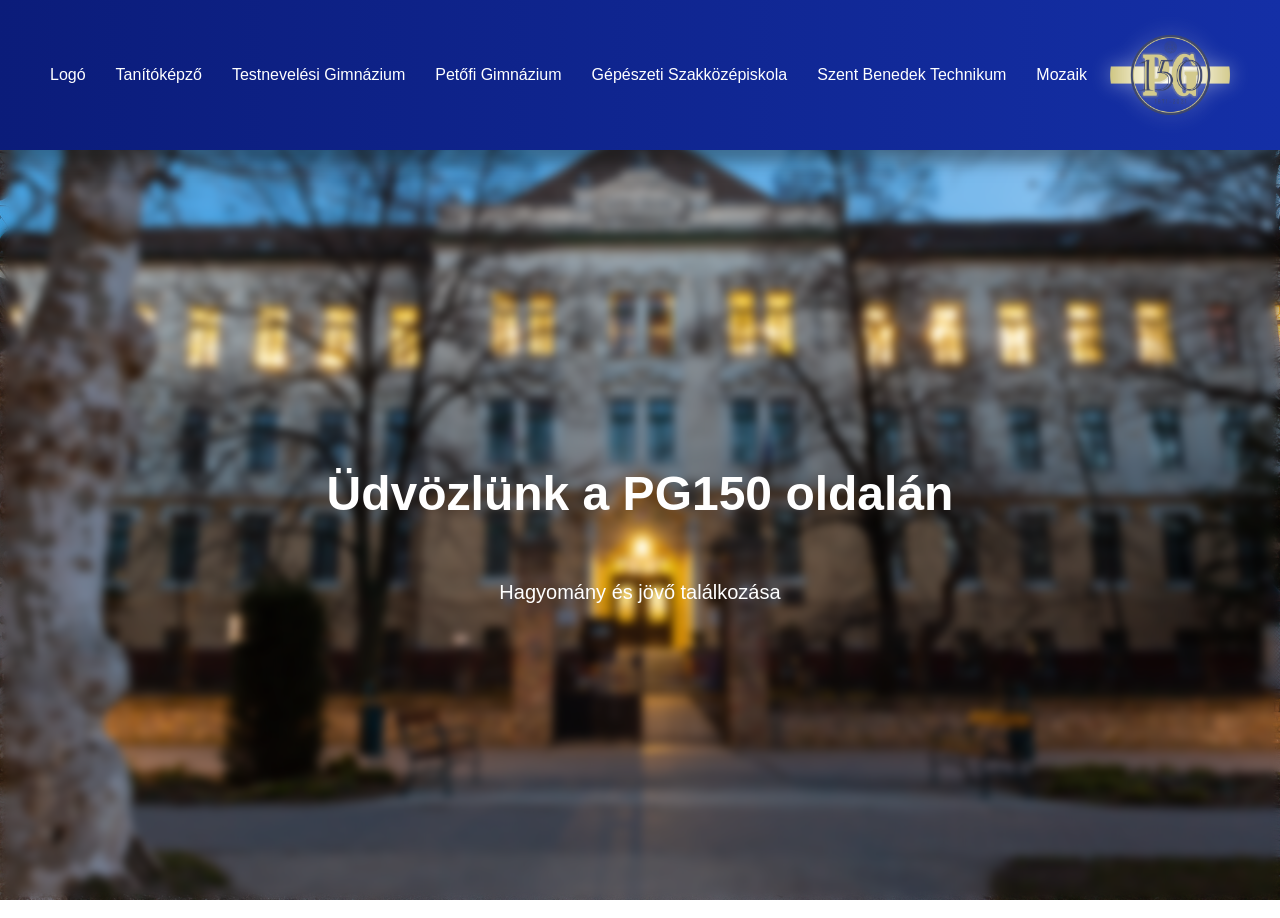
==== commit f199900e: "tisztitás" ====
--- a/index.html
+++ b/index.html
@@ -11,11 +11,13 @@
 <header class="logo150">
     <nav>
         <ul>
-            <li>Kezdőlap</li>
-            <li>Iskolánk</li>
-            <li>Képzések</li>
-            <li>Hírek</li>
-            <li>Kapcsolat</li>
+            <li>Logó</li>
+            <li>Tanítóképző</li>
+            <li>Testnevelési Gimnázium</li>
+            <li>Petőfi Gimnázium</li>
+            <li>Gépészeti Szakközépiskola</li>
+            <li>Szent Benedek Technikum</li>
+            <li>Mozaik</li>
         </ul>
     </nav>
 
@@ -26,63 +28,6 @@
     <h1 class="fade-in">Üdvözlünk a PG150 oldalán</h1>
     <p class="fade-in delay">Hagyomány és jövő találkozása</p>
 </section>
-    <div class="era-text">
-      <h2>Tanítóképző</h2>
-      <p>Ide kerül a Tanítóképzős korszak teljes szövege.</p>
-    </div>
-  </section>
-
-  <section class="era glass testneveles-era" style="display:none;">
-    <div class="era-image">
-      <img src="kep/2.fejezet.jpg" alt="Testnevelési Gimnázium">
-    </div>
-    <div class="era-text">
-      <h2>Testnevelési Gimnázium</h2>
-      <p>Ide a hozzá tartozó szöveg…</p>
-    </div>
-  </section>
-
-  <section class="era glass petofi-era" style="display:none;">
-    <div class="era-image">
-      <img src="kep/3.fejezet.jpg" alt="Petőfi Gimnázium">
-    </div>
-    <div class="era-text">
-      <h2>Petőfi Gimnázium</h2>
-      <p>Ide a hozzá tartozó szöveg…</p>
-    </div>
-  </section>
-
-  <section class="era glass gepeszet-era" style="display:none;">
-    <div class="era-image">
-      <img src="kep/4.fejezet.jpg" alt="Gépészeti Szakközépiskola">
-    </div>
-    <div class="era-text">
-      <h2>Gépészeti Szakközépiskola</h2>
-      <p>Ide a hozzá tartozó szöveg…</p>
-    </div>
-  </section>
-
-  <section class="era glass szentbenedek-era" style="display:none;">
-    <div class="era-image">
-      <img src="kep/5.fejezet.jpg" alt="Szent Benedek Technikum">
-    </div>
-    <div class="era-text">
-      <h2>Szent Benedek Technikum</h2>
-      <p>Ide a hozzá tartozó szöveg…</p>
-    </div>
-  </section>
-
-  <section class="era glass adat-era" style="display:none;">
-    <div class="era-image">
-      <img src="kep/6.fejezet.jpg" alt="Adatkezelési tájékoztató">
-    </div>
-    <div class="era-text">
-      <h2>Adatkezelési tájékoztató</h2>
-      <p>Itt jelenik meg az adatkezelési tartalom.</p>
-    </div>
-  </section>
-
-</main>
 
 <!-- ===== FOOTER ===== -->
   <div class="footer-copy">
--- a/style.css
+++ b/style.css
@@ -158,5 +158,5 @@
   background: rgba(20,47,166,0.9);
 }
 .footer{
-  
+    backdrop-filter: blur(5px);
 }
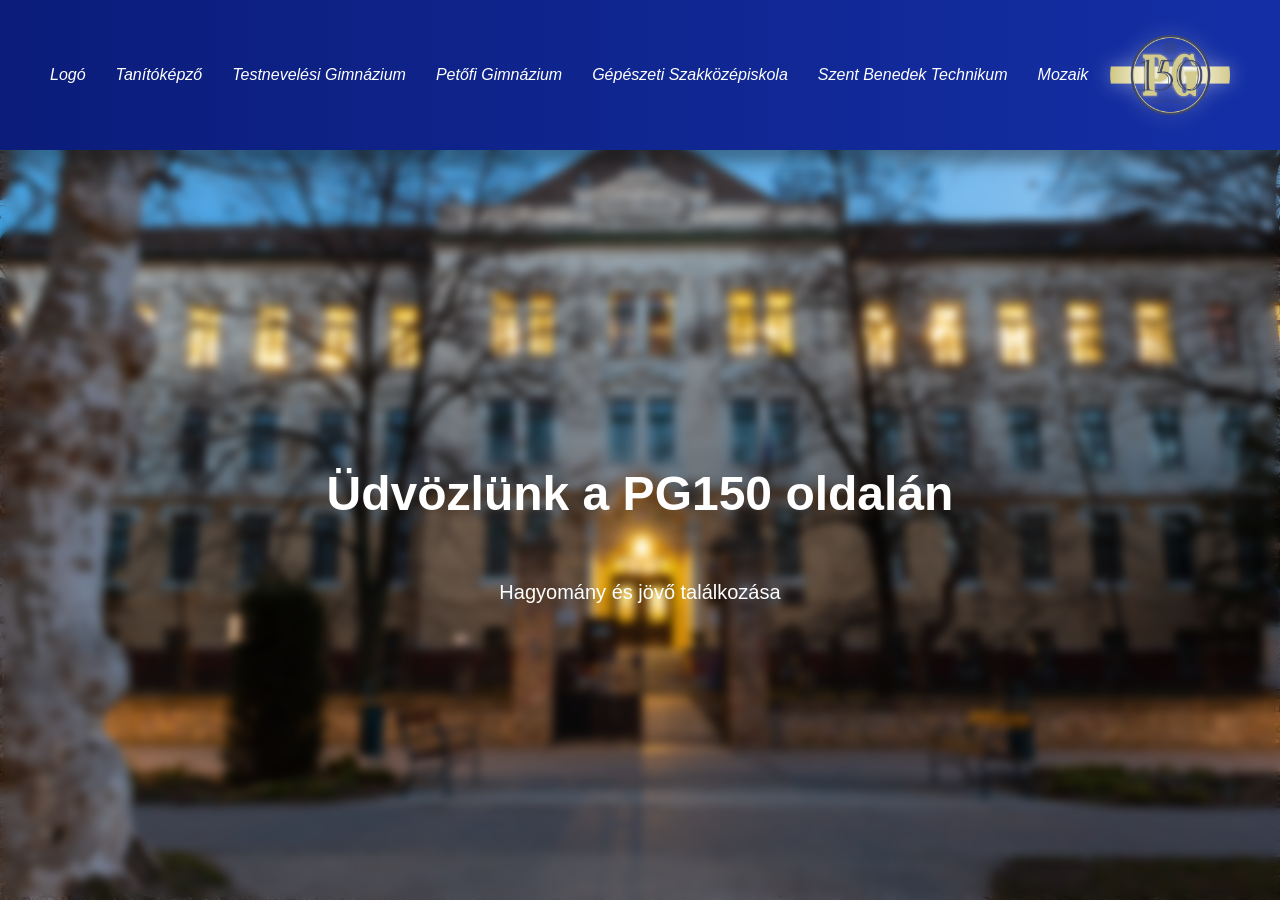
==== commit 756b7c1e: "ul szerkesztés" ====
--- a/index.html
+++ b/index.html
@@ -4,20 +4,20 @@
     <meta charset="UTF-8">
     <meta name="viewport" content="width=device-width, initial-scale=1.0">
     <title>PG150</title>
-    <link rel="stylesheet" href="style.css">
+    <link rel="stylesheet" href="index.css">
 </head>
 <body>
 
 <header class="logo150">
     <nav>
         <ul>
-            <li>Logó</li>
-            <li>Tanítóképző</li>
-            <li>Testnevelési Gimnázium</li>
-            <li>Petőfi Gimnázium</li>
-            <li>Gépészeti Szakközépiskola</li>
-            <li>Szent Benedek Technikum</li>
-            <li>Mozaik</li>
+            <li><a href="logo.html">Logó</a></li>
+            <li><a href="tanitokepzo.html">Tanítóképző</a></li>
+            <li><a href="testgim.html">Testnevelési Gimnázium</a></li>
+            <li><a href="petgim.html">Petőfi Gimnázium</a></li>
+            <li><a href="gepszak.html">Gépészeti Szakközépiskola</a></li>
+            <li><a href="szbt.html">Szent Benedek Technikum</a></li>
+            <li><a href="mozaik.html">Mozaik </a></li>
         </ul>
     </nav>
 
@@ -29,6 +29,7 @@
     <p class="fade-in delay">Hagyomány és jövő találkozása</p>
 </section>
 
+
 <!-- ===== FOOTER ===== -->
   <div class="footer-copy">
     © 2026 PG150 – Minden jog fenntartva
--- a/index.css
+++ b/index.css
@@ -0,0 +1,168 @@
+*{
+  box-sizing: border-box;
+  font-family: 'Segoe UI', sans-serif;
+}
+
+html, body{
+  margin: 0;
+  padding: 0;
+  height: 100%;
+}
+
+/* ==== HÁTTÉR ==== */
+body{
+  background-image: url(kep/202304211050201709793104_IMG_6706.jpg);
+  background-size: cover;
+  background-attachment: fixed;
+  background-position: center;
+  color: white;
+  background-size: auto;
+  background-image:url(kep/202304211050201709793104_IMG_6706.jpg);
+  backdrop-filter: blur(5px);
+  margin: 0;
+  padding: 0px;
+  padding-left: 0px;
+  padding-bottom: 0px;
+  padding-top: 0px;
+  padding-right: 0px;
+  background-repeat: repeat-y no-repeat;
+  background-image: url(kep/202304211050201709793104_IMG_6706.jpg);
+  background-position: center center;   /* KÖZÉPRE */
+  background-repeat: no-repeat;          /* ne ismétlődjön */
+  background-size: cover;                /* töltse ki a képernyőt */
+  
+  backdrop-filter: blur(5px);
+  margin: 0;
+  padding: 0;
+
+}
+.logo150{
+    text-align: center; 
+    background-color: rgb(21, 21, 150);
+    height: 150px;
+    font-style: italic;
+  
+}
+
+/* ==== FEJLÉC ==== */
+.logo150{
+  height: 150px;
+  background: linear-gradient(90deg, #0b1c7a, #142fa6);
+  display: flex;
+  align-items: center;
+  justify-content: space-between;
+  padding: 0 50px;
+  box-shadow: 0 5px 20px rgba(0,0,0,0.4);
+}
+
+/* ==== MENÜ ==== */
+.logo150 ul{
+  display: flex;
+  list-style: none;
+  gap: 30px;
+  padding: 0;
+  margin: 0;
+}
+
+.logo150 li{
+  cursor: pointer;
+  position: relative;
+}
+
+.logo150 li::after{
+  content:'';
+  position:absolute;
+  left:0;
+  bottom:-5px;
+  width:0;
+  height:2px;
+  background:white;
+  transition:0.3s;
+}
+
+.logo150 li:hover::after{
+  width:100%;
+}
+
+/* ==== LOGÓ ==== */
+.logo{
+  width: 120px;
+  animation: spinSlow 10s linear infinite;
+  filter: drop-shadow(0 0 10px rgba(255,255,255,0.4));
+}
+
+@keyframes spinSlow {
+  from { transform: rotateY(0); }
+  to { transform: rotateY(360deg); }
+}
+
+/* ==== HERO ==== */
+.hero{
+  height: calc(100vh - 150px);
+  backdrop-filter: blur(6px);
+  display:flex;
+  flex-direction: column;
+  align-items: center;
+  justify-content: center;
+  text-align: center;
+}
+
+.hero h1{
+  font-size: 48px;
+}
+
+.hero p{
+  font-size: 20px;
+  opacity: 0.8;
+}
+
+/* ==== BELÉPŐ ANIM ==== */
+.fade-in{
+  opacity: 0;
+  animation: fadeIn 1.5s forwards;
+}
+
+.delay{
+  animation-delay: 0.5s;
+}
+
+@keyframes fadeIn{
+  to{
+    opacity:1;
+    transform: translateY(0);
+  }
+  from{
+    transform: translateY(20px);
+  }
+}
+
+/* ==== TARTALOM KÁRTYÁK ==== */
+.content{
+  padding: 80px;
+  display: flex;
+  gap: 30px;
+  justify-content: center;
+}
+
+.card{
+  background: rgba(0,0,0,0.6);
+  padding: 40px;
+  border-radius: 15px;
+  width: 250px;
+  text-align: center;
+  transform: translateY(40px);
+  opacity: 0;
+  transition: 0.6s;
+}
+
+.card:hover{
+  transform: scale(1.05);
+  background: rgba(20,47,166,0.9);
+}
+.footer{
+    backdrop-filter: blur(5px);
+}
+ul li a {
+    color: rgb(255, 255, 255);          
+    text-decoration: none; 
+}
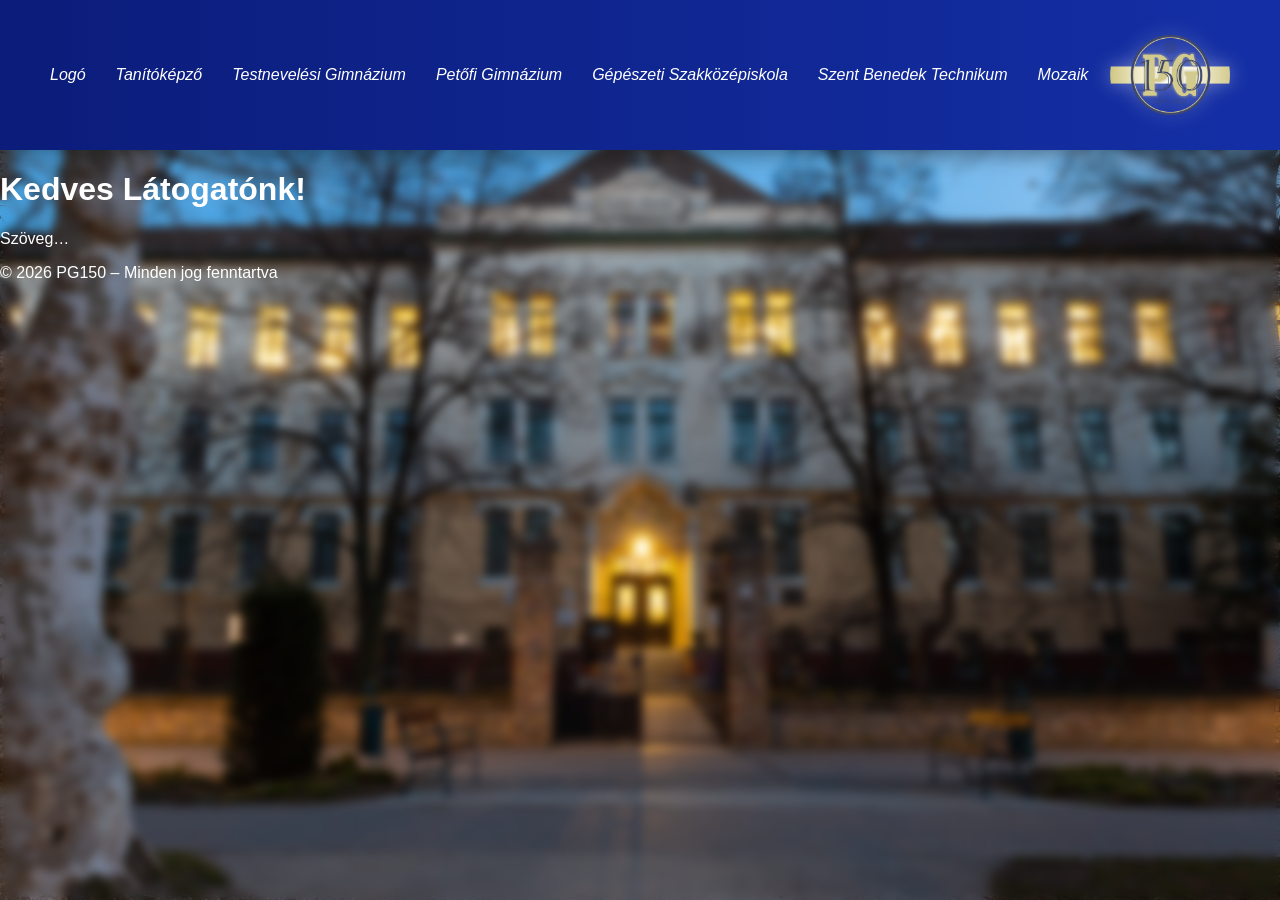
==== commit e5a8ccb0: "pacek minden" ====
--- a/index.html
+++ b/index.html
@@ -24,10 +24,12 @@
     <img src="kep/logo150.png" alt="PG150 Logo" class="logo">
 </header>
 
-<section class="hero">
-    <h1 class="fade-in">Üdvözlünk a PG150 oldalán</h1>
-    <p class="fade-in delay">Hagyomány és jövő találkozása</p>
-</section>
+<div class="szoveg">
+    <div class="overlay"></div>
+    <h1>Kedves Látogatónk!</h1>
+    <p>Szöveg…</p>
+</div>
+
 
 
 <!-- ===== FOOTER ===== -->
